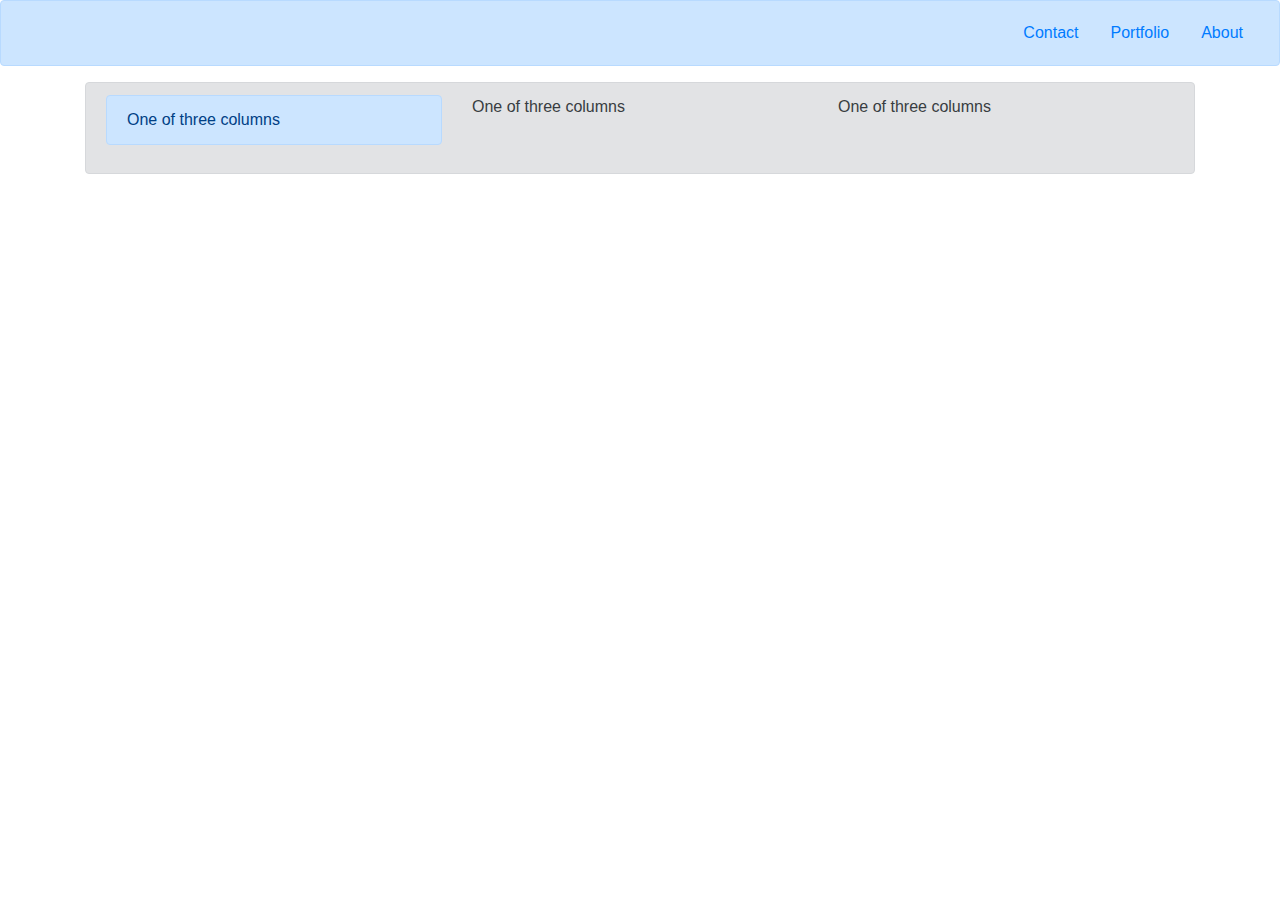
==== contact.html @ 1d985f55 "started portfolio layout, fixed rel links" ====
<!DOCTYPE html>
<html lang="en">
<head>
    <meta charset="UTF-8">
    <meta name="viewport" content="width=device-width, initial-scale=1.0">
    <link rel="stylesheet" href="https://stackpath.bootstrapcdn.com/bootstrap/4.5.2/css/bootstrap.min.css" integrity="sha384-JcKb8q3iqJ61gNV9KGb8thSsNjpSL0n8PARn9HuZOnIxN0hoP+VmmDGMN5t9UJ0Z" crossorigin="anonymous">
    <title>Liz Larkin Contact</title>
</head>
<body>
<!-- Navigation -->
<div class="row">
    <div class ="col-md-12">
        <div class="alert alert-primary" role="alert">
            <ul class="nav justify-content-end">
                <li class="nav-item">
                  <a class="nav-link active" href="/contact.html">Contact</a>
                </li>
                <li class="nav-item">
                  <a class="nav-link" href="/portfolio.html">Portfolio</a>
                </li>
                <li class="nav-item">
                  <a class="nav-link" href="/index.html">About</a>
                </li>
              </ul>
        </div>
    </div>
</div>    
    
<!-- Container -->
<div class="container">
    <div class="alert alert-secondary" role="alert">
        <div class="row">
            <div class="col-sm">
                <div class="alert alert-primary" role="alert">
                    One of three columns
                </div>
            </div>
            <div class="col-sm">
                One of three columns
            </div>
            <div class="col-sm">
                One of three columns
            </div>
        </div>
    </div>
</div>

</body>

</html>
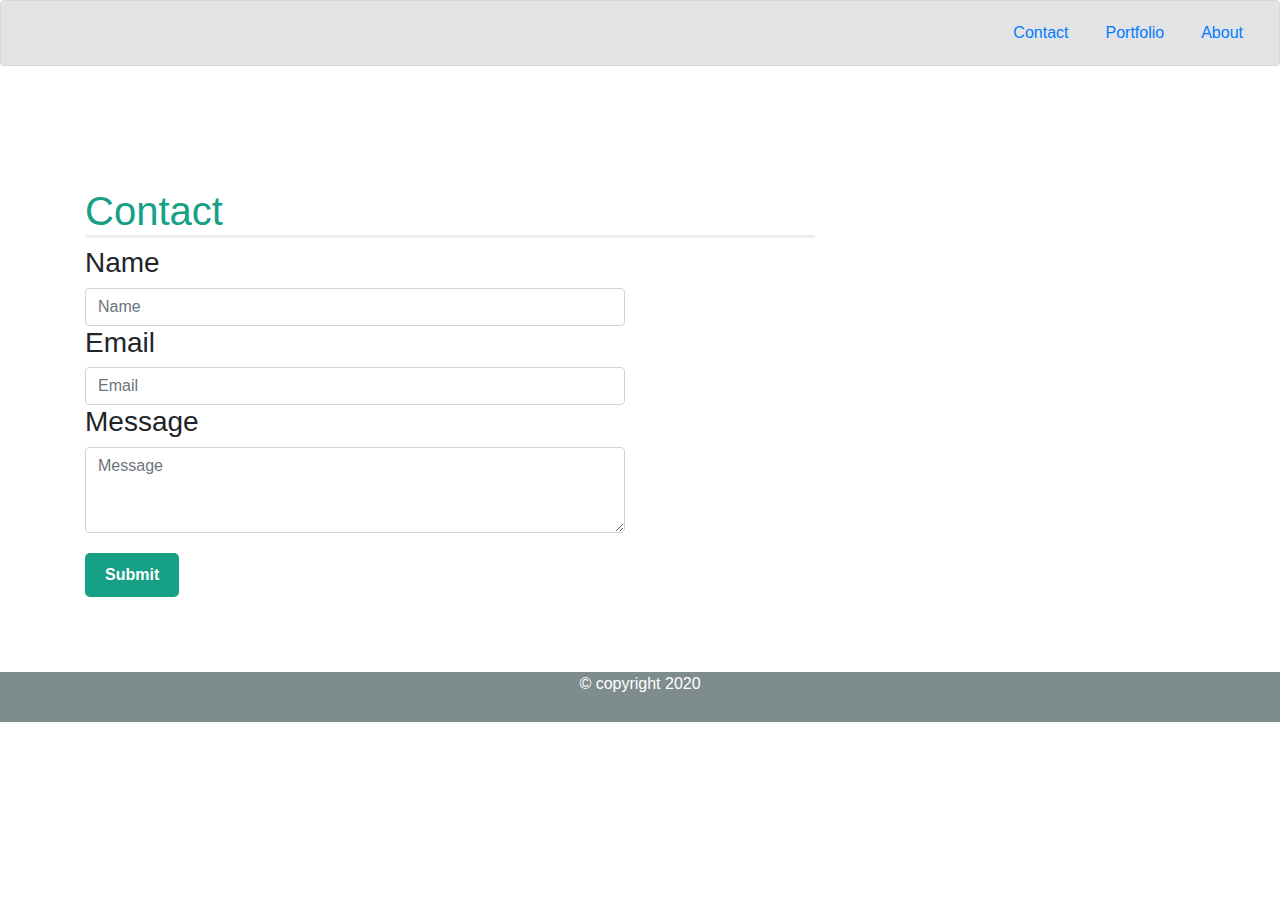
==== commit 8d5ca136: "added index/about me layout" ====
--- a/contact.html
+++ b/contact.html
@@ -4,46 +4,91 @@
     <meta charset="UTF-8">
     <meta name="viewport" content="width=device-width, initial-scale=1.0">
     <link rel="stylesheet" href="https://stackpath.bootstrapcdn.com/bootstrap/4.5.2/css/bootstrap.min.css" integrity="sha384-JcKb8q3iqJ61gNV9KGb8thSsNjpSL0n8PARn9HuZOnIxN0hoP+VmmDGMN5t9UJ0Z" crossorigin="anonymous">
+    <link rel="stylesheet" href="Assets/styles.css">
     <title>Liz Larkin Contact</title>
 </head>
+
 <body>
+
 <!-- Navigation -->
-<div class="row">
-    <div class ="col-md-12">
-        <div class="alert alert-primary" role="alert">
-            <ul class="nav justify-content-end">
+<nav>
+    <div class="row">
+      <div class ="col-md-12">
+          <div class="alert alert-secondary" role="alert">
+              <ul class="nav justify-content-end">
                 <li class="nav-item">
-                  <a class="nav-link active" href="/contact.html">Contact</a>
+                  <a class="nav-link active" href="contact.html">Contact</a>
                 </li>
                 <li class="nav-item">
-                  <a class="nav-link" href="/portfolio.html">Portfolio</a>
+                  <a class="nav-link" href="portfolio.html">Portfolio</a>
                 </li>
                 <li class="nav-item">
-                  <a class="nav-link" href="/index.html">About</a>
+                  <a class="nav-link" href="index.html">About</a>
                 </li>
               </ul>
-        </div>
-    </div>
-</div>    
+          </div>
+      </div>
+    </div>  
+  </nav>     
     
-<!-- Container -->
-<div class="container">
-    <div class="alert alert-secondary" role="alert">
-        <div class="row">
-            <div class="col-sm">
-                <div class="alert alert-primary" role="alert">
-                    One of three columns
-                </div>
-            </div>
-            <div class="col-sm">
-                One of three columns
-            </div>
-            <div class="col-sm">
-                One of three columns
+<!-- Main Container -->
+<main>
+    <div class = "container">
+        <!-- Container Header -->
+        <div class = "row">
+            <div class="col-sm-8">
+                <h1>Contact</h1>
             </div>
         </div>
+        
+        <!-- Start of Form -->
+            <!-- Name Input -->
+        <form>
+            <div class="row">
+                <div class="col-sm-6">
+                    <h3>Name</h3>
+                </div>
+            </div> 
+            <div class="row">
+                <div class="col-sm-6">
+                    <input type="text" class="form-control" placeholder="Name">
+                </div>
+            </div> 
+                <!-- Email Input -->
+            <div class="row">
+                <div class="col-sm-6">
+                    <h3>Email</h3>
+                </div>
+            </div>   
+            <div class="row">
+                <div class="col-sm-6">
+                    <input type="text" class="form-control" placeholder="Email">
+                </div>
+            </div>    
+                <!-- Message Input -->
+                <div class="row">
+                    <div class="col-sm-6">
+                        <h3>Message</h3>
+                    </div>
+                </div> 
+            <div class="row">
+                <div class="col-sm-6">
+                    <textarea class="form-control" id="exampleFormControlTextarea1" rows="3" placeholder="Message"></textarea>
+                </div>
+            </div> 
+            <div class = "row">
+                <div class="col-sm-6">
+                    <button type="button">Submit</button>
+                </div>
+            </div>   
+          </form>
     </div>
-</div>
+</main>
+
+<!-- Footer -->
+<Footer>
+    &#169; copyright 2020
+</Footer>
 
 </body>
 
--- a/Assets/styles.css
+++ b/Assets/styles.css
@@ -0,0 +1,56 @@
+* {
+    position: relative;
+}
+
+nav li {
+    margin-left: 5px;
+}
+
+nav li:hover {
+    font-weight: bold;
+}
+
+/* Add background image to main container */
+main {
+    background-image: url("https://img2.pngio.com/dog-paw-cat-clip-art-cat-paw-print-background-transparent-paw-print-background-png-920_967.png");
+    margin-top: -20px;
+    padding: 75px 0px 75px 0px;
+}
+
+.container {
+    background-color: white;
+    padding-top: 50px;
+    padding-bottom: 50px;
+}
+
+h1 {
+    color:#16a085;
+    border-bottom: 3px solid #ecf0f1;
+}
+
+button {
+    background-color:#16a085; 
+    color: white;
+    font-weight: bold;
+    border: none;
+    border-radius: 5px;
+    margin-top: 20px;
+    padding: 10px 20px 10px 20px;
+}
+
+button:hover {
+    background-color:#34495e;
+}
+
+footer {
+    position: absolute;
+    bottom: 0;
+    height: 50px;
+    width: 100%;
+    color: white;
+    text-align: center;
+    background-color: #7f8c8d;
+}
+
+
+
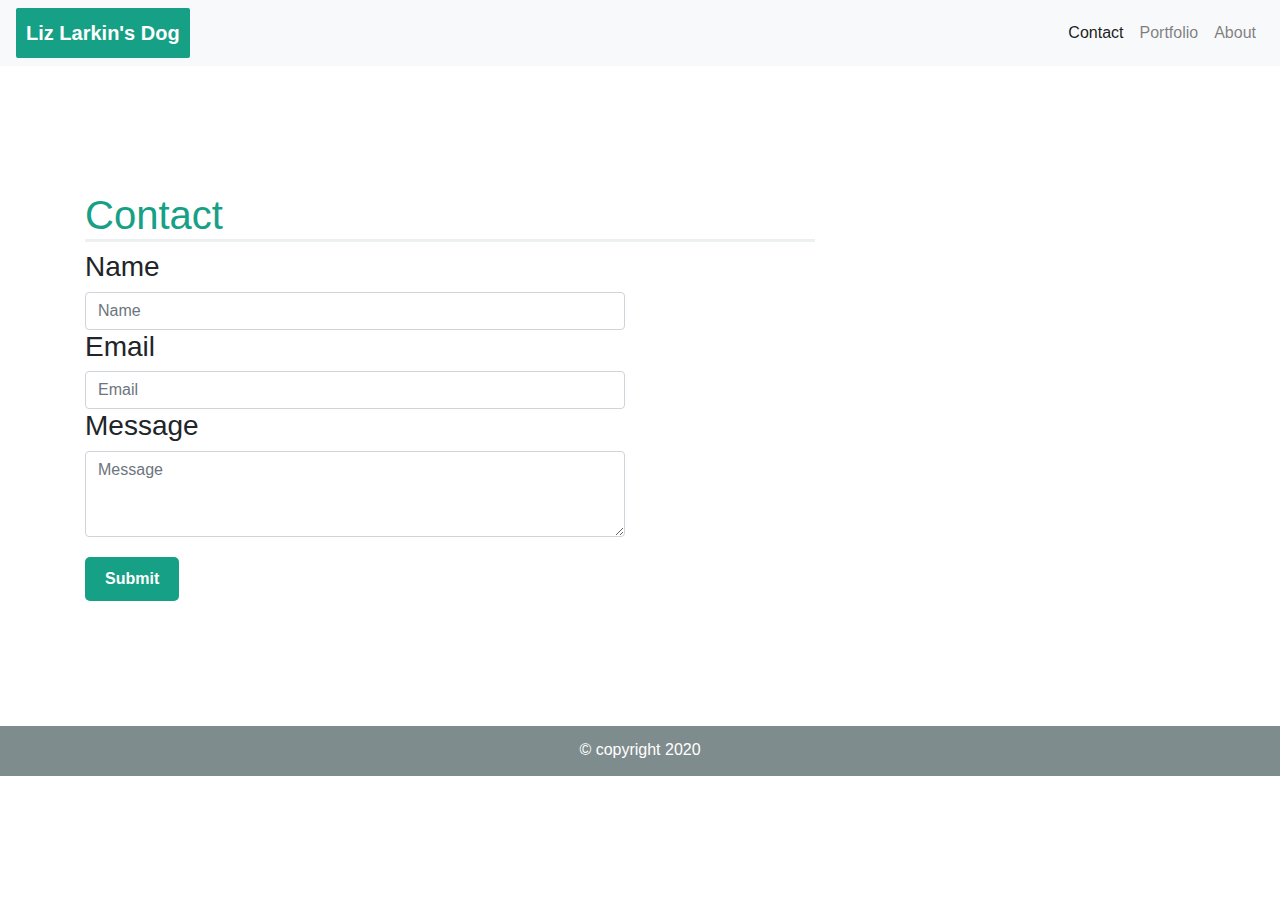
==== commit 596883a3: "fix navbar to be responsive (hamburger)" ====
--- a/contact.html
+++ b/contact.html
@@ -5,31 +5,31 @@
     <meta name="viewport" content="width=device-width, initial-scale=1.0">
     <link rel="stylesheet" href="https://stackpath.bootstrapcdn.com/bootstrap/4.5.2/css/bootstrap.min.css" integrity="sha384-JcKb8q3iqJ61gNV9KGb8thSsNjpSL0n8PARn9HuZOnIxN0hoP+VmmDGMN5t9UJ0Z" crossorigin="anonymous">
     <link rel="stylesheet" href="Assets/styles.css">
-    <title>Liz Larkin Contact</title>
+    <title>Larkin Contact</title>
 </head>
 
 <body>
 
 <!-- Navigation -->
-<nav>
-    <div class="row">
-      <div class ="col-md-12">
-          <div class="alert alert-secondary" role="alert">
-              <ul class="nav justify-content-end">
-                <li class="nav-item">
-                  <a class="nav-link active" href="contact.html">Contact</a>
-                </li>
-                <li class="nav-item">
-                  <a class="nav-link" href="portfolio.html">Portfolio</a>
-                </li>
-                <li class="nav-item">
-                  <a class="nav-link" href="index.html">About</a>
-                </li>
-              </ul>
-          </div>
-      </div>
-    </div>  
-  </nav>     
+<nav class="navbar navbar-expand-lg navbar-light bg-light">
+    <a class="navbar-brand" href="#">Liz Larkin's Dog</a>
+    <button class="navbar-toggler" type="button" data-toggle="collapse" data-target="#navbarNav" aria-controls="navbarNav" aria-expanded="false" aria-label="Toggle navigation">
+      <span class="navbar-toggler-icon"></span>
+    </button>
+    <div class="collapse navbar-collapse" id="navbarNav">
+      <ul class="navbar-nav">
+        <li class="nav-item active">
+          <a class="nav-link" href="contact.html">Contact <span class="sr-only">(current)</span></a>
+        </li>
+        <li class="nav-item">
+          <a class="nav-link" href="portfolio.html">Portfolio</a>
+        </li>
+        <li class="nav-item">
+          <a class="nav-link" href="index.html">About</a>
+        </li>
+      </ul>
+    </div>
+</nav>
     
 <!-- Main Container -->
 <main>
@@ -87,9 +87,13 @@
 
 <!-- Footer -->
 <Footer>
-    &#169; copyright 2020
-</Footer>
+    <p id ="copyright">&#169; copyright 2020</p>
+  </Footer>
 
+  <!-- Script Files -->
+<script src="https://code.jquery.com/jquery-3.5.1.slim.min.js" integrity="sha384-DfXdz2htPH0lsSSs5nCTpuj/zy4C+OGpamoFVy38MVBnE+IbbVYUew+OrCXaRkfj" crossorigin="anonymous"></script>
+<script src="https://cdn.jsdelivr.net/npm/popper.js@1.16.1/dist/umd/popper.min.js" integrity="sha384-9/reFTGAW83EW2RDu2S0VKaIzap3H66lZH81PoYlFhbGU+6BZp6G7niu735Sk7lN" crossorigin="anonymous"></script>
+<script src="https://stackpath.bootstrapcdn.com/bootstrap/4.5.2/js/bootstrap.min.js" integrity="sha384-B4gt1jrGC7Jh4AgTPSdUtOBvfO8shuf57BaghqFfPlYxofvL8/KUEfYiJOMMV+rV" crossorigin="anonymous"></script>
 </body>
 
 </html>--- a/Assets/styles.css
+++ b/Assets/styles.css
@@ -2,19 +2,22 @@
     position: relative;
 }
 
-nav li {
-    margin-left: 5px;
+.navbar-brand {
+    background-color: #16a085;
+    color: white !important;
+    font-weight: bold;
+    border-radius: 2px;
+    padding: 10px 10px 10px 10px;
 }
 
-nav li:hover {
-    font-weight: bold;
+.navbar-nav {
+    margin-left: auto !important;
 }
 
 /* Add background image to main container */
 main {
     background-image: url("https://img2.pngio.com/dog-paw-cat-clip-art-cat-paw-print-background-transparent-paw-print-background-png-920_967.png");
-    margin-top: -20px;
-    padding: 75px 0px 75px 0px;
+    padding: 75px 0px 125px 0px;
 }
 
 .container {
@@ -52,5 +55,17 @@
     background-color: #7f8c8d;
 }
 
+#copyright {
+    margin-top: 12px;
+}
 
+#indexpic {
+    float: left;
+    margin-right: 20px;
+}
 
+@media screen and (min-width: 768px) {
+     {
+      width: 100%;
+    }
+  }  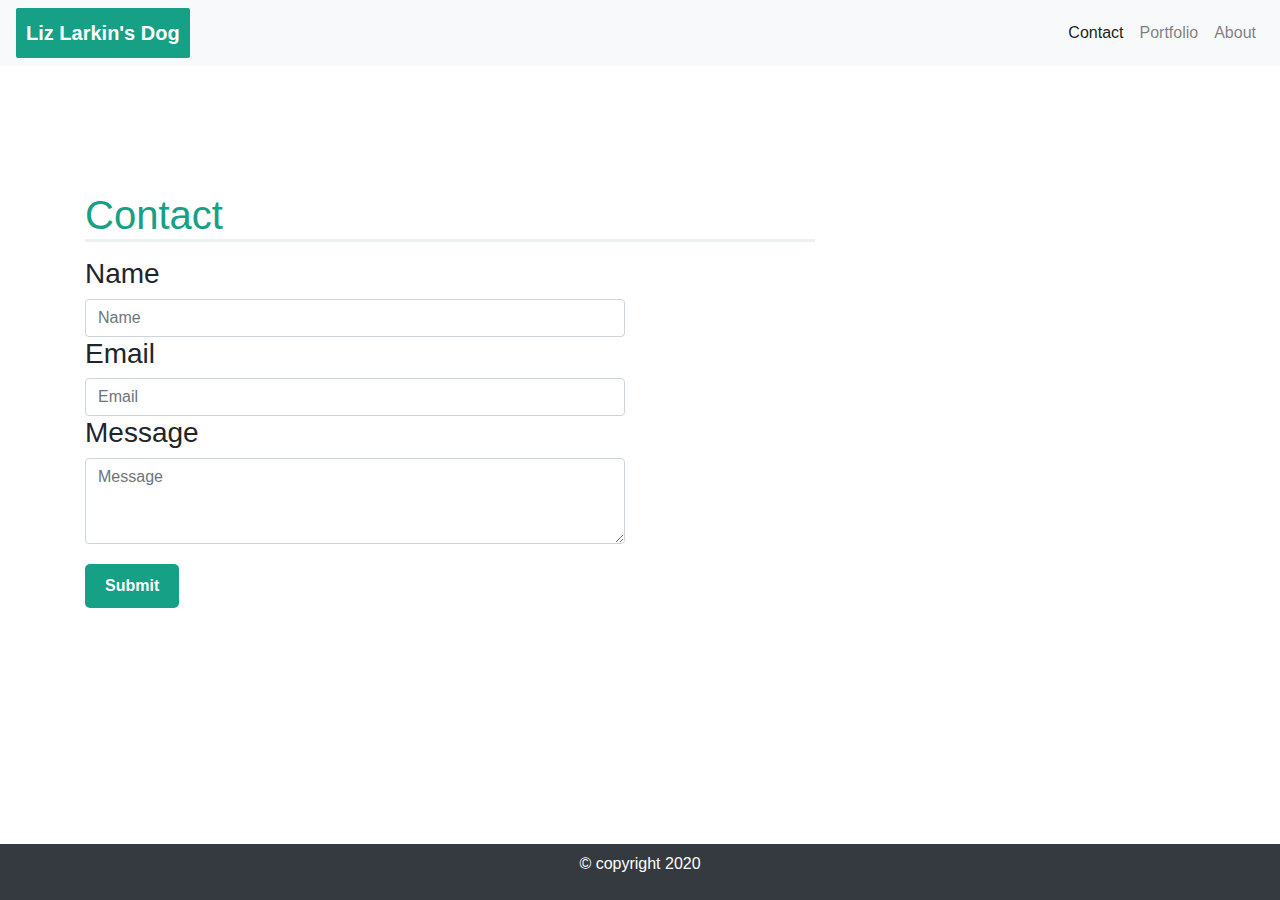
==== commit 5368ebed: "git hub issue, ignore this" ====
--- a/contact.html
+++ b/contact.html
@@ -12,7 +12,7 @@
 
 <!-- Navigation -->
 <nav class="navbar navbar-expand-lg navbar-light bg-light">
-    <a class="navbar-brand" href="#">Liz Larkin's Dog</a>
+    <a class="navbar-brand" href="index.html">Liz Larkin's Dog</a>
     <button class="navbar-toggler" type="button" data-toggle="collapse" data-target="#navbarNav" aria-controls="navbarNav" aria-expanded="false" aria-label="Toggle navigation">
       <span class="navbar-toggler-icon"></span>
     </button>
@@ -87,9 +87,11 @@
 
 <!-- Footer -->
 <Footer>
-    <p id ="copyright">&#169; copyright 2020</p>
-  </Footer>
-
+    <nav class="navbar fixed-bottom navbar-light bg-dark">
+        <p id = "footer">&#169; copyright 2020</p>
+    </nav>
+</Footer>
+<!-- test -->
   <!-- Script Files -->
 <script src="https://code.jquery.com/jquery-3.5.1.slim.min.js" integrity="sha384-DfXdz2htPH0lsSSs5nCTpuj/zy4C+OGpamoFVy38MVBnE+IbbVYUew+OrCXaRkfj" crossorigin="anonymous"></script>
 <script src="https://cdn.jsdelivr.net/npm/popper.js@1.16.1/dist/umd/popper.min.js" integrity="sha384-9/reFTGAW83EW2RDu2S0VKaIzap3H66lZH81PoYlFhbGU+6BZp6G7niu735Sk7lN" crossorigin="anonymous"></script>
--- a/Assets/styles.css
+++ b/Assets/styles.css
@@ -1,7 +1,3 @@
-* {
-    position: relative;
-}
-
 .navbar-brand {
     background-color: #16a085;
     color: white !important;
@@ -29,6 +25,7 @@
 h1 {
     color:#16a085;
     border-bottom: 3px solid #ecf0f1;
+    margin-bottom: 15px;
 }
 
 button {
@@ -45,27 +42,14 @@
     background-color:#34495e;
 }
 
-footer {
-    position: absolute;
-    bottom: 0;
-    height: 50px;
-    width: 100%;
-    color: white;
-    text-align: center;
-    background-color: #7f8c8d;
-}
-
-#copyright {
-    margin-top: 12px;
-}
-
 #indexpic {
     float: left;
     margin-right: 20px;
 }
 
-@media screen and (min-width: 768px) {
-     {
-      width: 100%;
-    }
-  }  +#footer {
+    color: white !important;
+    /* force copyright to middle of footer */
+    margin-right: auto !important;
+    margin-left: auto !important;
+}